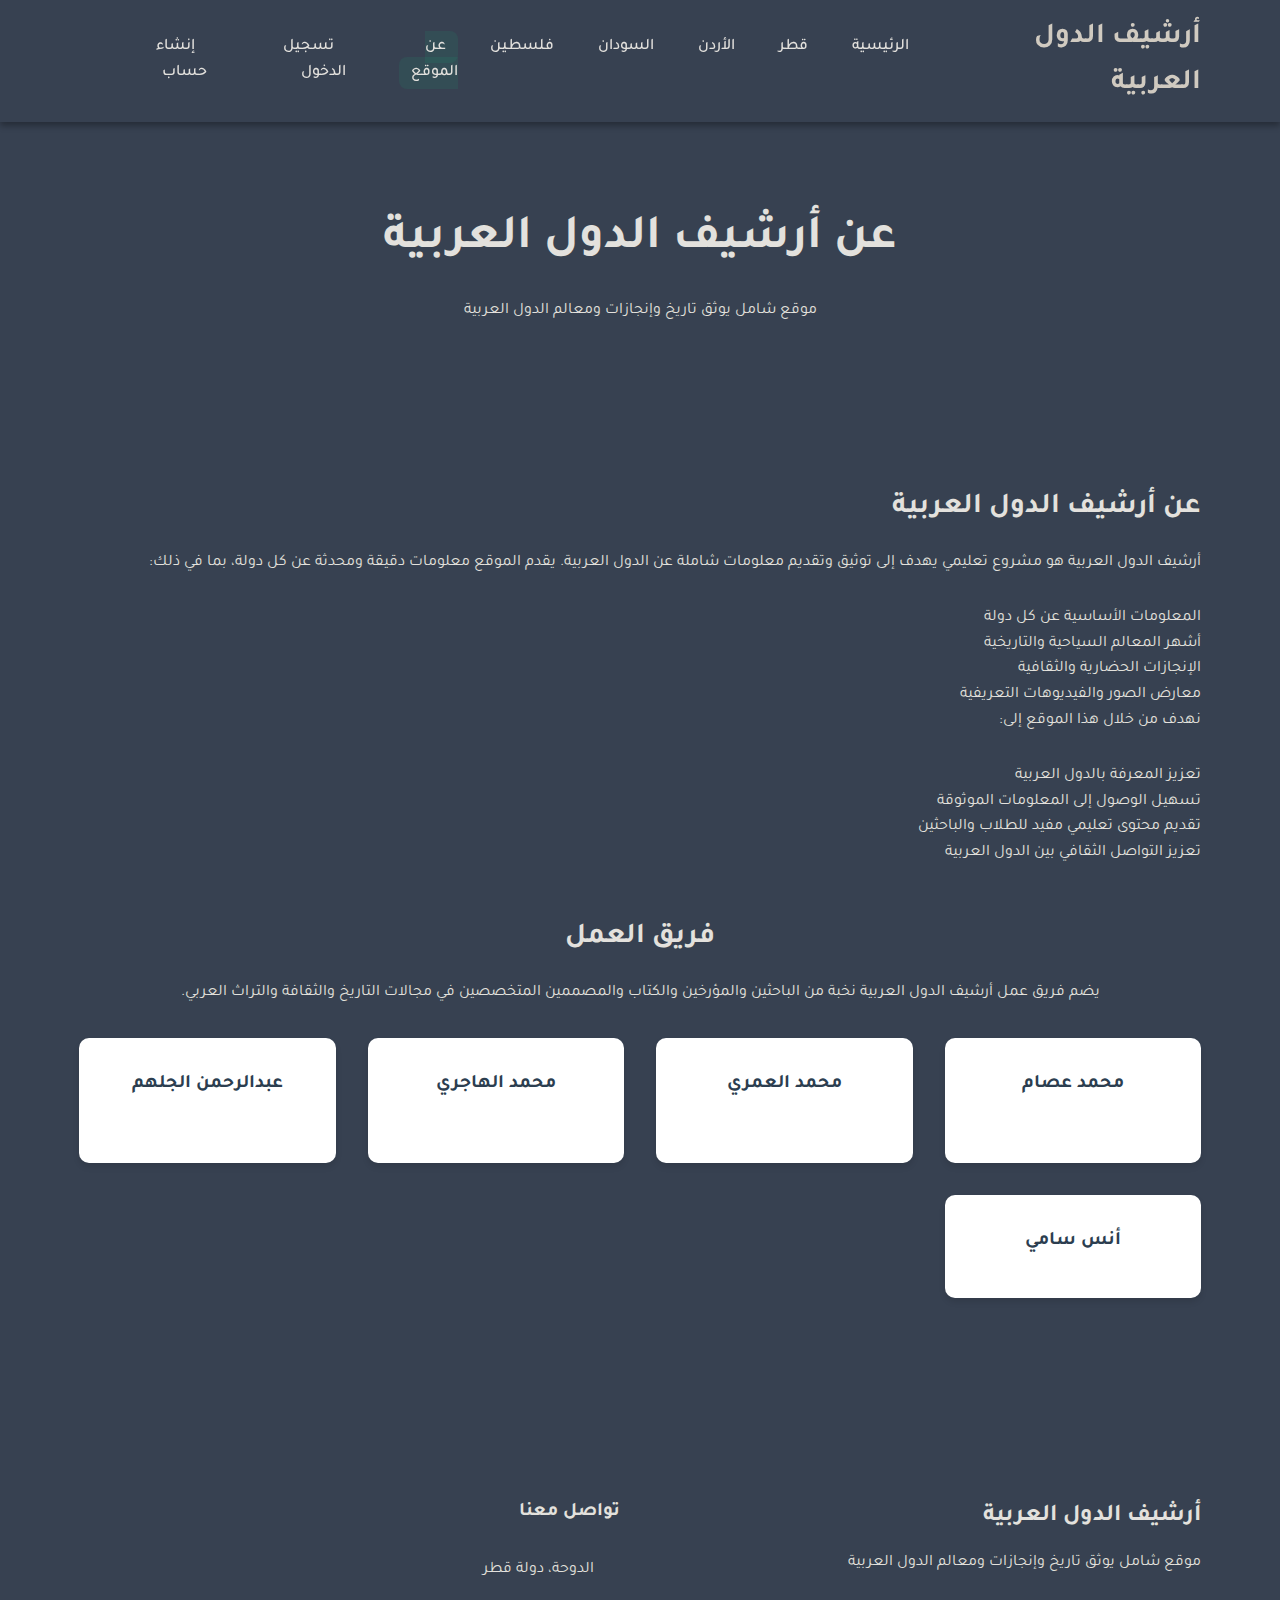
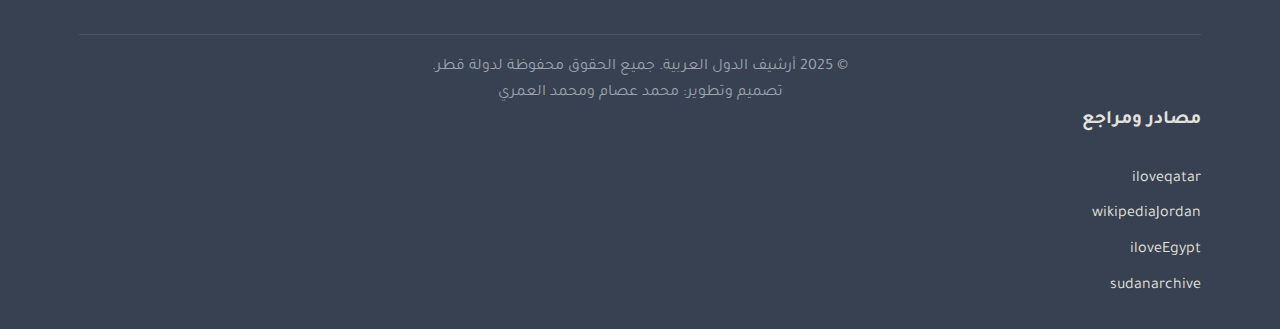
==== about.html @ 744db6a6 "Add files via upload" ====
<!DOCTYPE html>
<html lang="ar" dir="rtl">
<head>
    <meta charset="UTF-8">
    <meta name="viewport" content="width=device-width, initial-scale=1.0">
    <title>عن الموقع - أرشيف الدول العربية</title>
    <link rel="stylesheet" href="css/style.css">
    <link rel="stylesheet" href="https://cdnjs.cloudflare.com/ajax/libs/font-awesome/6.0.0/css/all.min.css">
    <link rel="preconnect" href="https://fonts.googleapis.com">
    <link rel="preconnect" href="https://fonts.gstatic.com" crossorigin>
    <link href="https://fonts.googleapis.com/css2?family=Tajawal:wght@400;500;700&display=swap" rel="stylesheet">
</head>
<body>
    <header>
        <div class="container">
            <div class="logo">
                <a href="index.html"><h1>أرشيف الدول العربية</h1></a>
            </div>
            <nav>
                <ul>
                    <li><a href="index.html">الرئيسية</a></li>
                    <li><a href="qatar.html">قطر</a></li>
                    <li><a href="jordan.html">الأردن</a></li>
                    <li><a href="sudan.html">السودان</a></li>
                    <li><a href="palestine.html">فلسطين</a></li>
                    <li><a href="about.html" class="active">عن الموقع</a></li>
                    <li><a href="signin.html" id="authLink">تسجيل الدخول</a></li>
                    <li><a href="signup.html" id="signupLink">إنشاء حساب</a></li>
                    <li><a href="profile.html" id="profileLink" style="display: none;">الملف الشخصي</a></li>
                    <li><a href="#" id="logoutLink" style="display: none;" class="logout-btn">تسجيل الخروج</a></li>
                </ul>
            </nav>
        </div>
    </header>

    <section class="about-header">
        <div class="container">
            <h1>عن أرشيف الدول العربية</h1>
            <p>موقع شامل يوثق تاريخ وإنجازات ومعالم الدول العربية</p>
        </div>
    </section>

    <section class="about-content">
        <div class="container">
            <div class="about-text">
                <h2>عن أرشيف الدول العربية</h2>
                <p>أرشيف الدول العربية هو مشروع تعليمي يهدف إلى توثيق وتقديم معلومات شاملة عن الدول العربية. يقدم الموقع معلومات دقيقة ومحدثة عن كل دولة، بما في ذلك:</p>
                <ul>
                    <li>المعلومات الأساسية عن كل دولة</li>
                    <li>أشهر المعالم السياحية والتاريخية</li>
                    <li>الإنجازات الحضارية والثقافية</li>
                    <li>معارض الصور والفيديوهات التعريفية</li>
                </ul>
                <p>نهدف من خلال هذا الموقع إلى:</p>
                <ul>
                    <li>تعزيز المعرفة بالدول العربية</li>
                    <li>تسهيل الوصول إلى المعلومات الموثوقة</li>
                    <li>تقديم محتوى تعليمي مفيد للطلاب والباحثين</li>
                    <li>تعزيز التواصل الثقافي بين الدول العربية</li>
                </ul>
            </div>
            
            <div class="team-section">
                <h2>فريق العمل</h2>
                <p>يضم فريق عمل أرشيف الدول العربية نخبة من الباحثين والمؤرخين والكتاب والمصممين المتخصصين في مجالات التاريخ والثقافة والتراث العربي.</p>
                
                <div class="team-grid">
                    <div class="team-box">
                        <h3>محمد عصام</h3>
                    </div>
                    <div class="team-box">
                        <h3>محمد العمري</h3>
                    </div>
                    <div class="team-box">
                        <h3>محمد الهاجري</h3>
                        <p></p>
                    </div>
                    <div class="team-box">
                        <h3>عبدالرحمن الجلهم</h3>
                        <p></p>
                    </div>
                    <div class="team-box">
                        <h3>أنس سامي
                        </h3>
                    </div>
                </div>
            </div>
        </div>
    </section>
    <footer>
    </div>
    
    </div>
        <div class="container">
            <div class="footer-content">
                <div class="footer-logo">
                    <h3>أرشيف الدول العربية</h3>
                    <p>موقع شامل يوثق تاريخ وإنجازات ومعالم الدول العربية</p>
                </div>
                <div class="footer-contact">
                    <h4>تواصل معنا</h4>
                    <ul>
                        <li><i class="fas fa-map-marker-alt"></i> الدوحة، دولة قطر</li>
                    </ul>
                </div>
            </div>
            <div class="footer-bottom">
                <p>&copy; 2025 أرشيف الدول العربية. جميع الحقوق محفوظة لدولة قطر.</p>
                <p>تصميم وتطوير: محمد عصام ومحمد العمري 
                </div>
                <div class="footer-links">
                    <ul>
                        <h4>مصادر ومراجع</h4>
                        <li><a href="https://www.iloveqatar.net/">iloveqatar</a></li>
                        <li><a href="https://en.wikipedia.org/wiki/Jordan">wikipediaJordan</a></li>
                        <li><a href="https://iloveegypt.com/">iloveEgypt</a></li>
                        <li><a href="https://sudanarchive.net/?a=p&p=home">sudanarchive</a></li>
                    </ul>
                </div>
                </p>
            </div>
        </div>
    </footer>

    <script src="js/main.js"></script>
</body>
</html>
---- css/style.css ----
/* Global Styles */
:root {
    --primary-color: #e3e1dd;
    --secondary-color: #374151;
    --accent-color: #f59e0b;
    --dark-color: #374151;
    --darker-color: #374151;
    --light-color: #1f2937;
    --text-color: #e3e1dd;
    --text-muted: #9ca3af;
    --border-radius: 8px;
    --box-shadow: 0 4px 6px rgba(0, 0, 0, 0.3);
    --transition: all 0.3s ease;
}

* {
    margin: 0;
    padding: 0;
    box-sizing: border-box;
}

body {
    font-family: 'Tajawal', sans-serif;
    line-height: 1.6;
    color: var(--text-color);
    background-color: var(--dark-color);
}

.container {
    width: 90%;
    max-width: 1200px;
    margin: 0 auto;
    padding: 0 15px;
}

a {
    text-decoration: none;
    color: inherit;
}

ul {
    list-style: none;
}

img {
    max-width: 100%;
}

.btn {
    display: inline-block;
    padding: 0.8rem 1.5rem;
    border-radius: var(--border-radius);
    text-decoration: none;
    font-weight: 500;
    transition: all 0.3s ease;
    cursor: pointer;
    border: 2px solid transparent;
    text-align: center;
}

.primary-btn {
    background-color: var(--primary-color);
    color: var(--light-color);
    border-color: var(--primary-color);
}

.primary-btn:hover {
    background-color: transparent;
    color: var(--primary-color);
    border-color: var(--primary-color);
}

.secondary-btn {
    background-color: transparent;
    color: var(--primary-color);
    border-color: var(--primary-color);
}

.secondary-btn:hover {
    background-color: var(--primary-color);
    color: var(--light-color);
    border-color: var(--primary-color);
}

.section-title {
    text-align: center;
    margin-bottom: 40px;
    font-size: 2.2rem;
    color: #e3e1dd;
    position: relative;
    padding-bottom: 15px;
}

.section-title::after {
    content: '';
    position: absolute;
    bottom: 0;
    left: 50%;
    transform: translateX(-50%);
    width: 80px;
    height: 4px;
    background-color: var(--secondary-color);
    border-radius: 2px;
}

/* Header */
header {
    background-color: var(--darker-color);
    box-shadow: var(--box-shadow);
    position: sticky;
    top: 0;
    z-index: 100;
}

header .container {
    display: flex;
    justify-content: space-between;
    align-items: center;
    padding: 15px;
}

.logo h1 {
    color: #d0cac0;
    font-size: 1.8rem;
}

nav ul {
    display: flex;
}

nav ul li {
    margin-right: 20px;
}

nav ul li:last-child {
    margin-right: 0;
}

nav ul li a {
    font-weight: 500;
    padding: 8px 12px;
    border-radius: var(--border-radius);
    transition: var(--transition);
}

nav ul li a:hover, nav ul li a.active {
    color: var(--primary-color);
    background-color: rgba(16, 185, 129, 0.1);
}

/* Hero Section */
.hero {
    background: linear-gradient(rgba(0, 0, 0, 0.7), rgba(0, 0, 0, 0.7)), url('../images/hero-bg.jpg');
    background-size: cover;
    background-position: center;
    color: #ffffff;
    padding: 100px 0;
    text-align: center;
}

.hero-content {
    max-width: 800px;
    margin: 0 auto;
}

.hero h2 {
    font-size: 3rem;
    margin-bottom: 20px;
}

.hero p {
    font-size: 1.2rem;
    margin-bottom: 30px;
}

.hero-buttons {
    display: flex;
    justify-content: center;
    gap: 20px;
}

/* Countries Section */
.countries {
    padding: 80px 0;
}

.countries-grid {
    display: grid;
    grid-template-columns: repeat(auto-fit, minmax(280px, 1fr));
    gap: 30px;
}

.country-card {
    background-color: var(--light-color);
    border-radius: var(--border-radius);
    overflow: hidden;
    box-shadow: var(--box-shadow);
    transition: var(--transition);
}

.country-card:hover {
    transform: translateY(-10px);
    box-shadow: 0 10px 20px rgba(0, 0, 0, 0.3);
}

.country-image {
    height: 200px;
    background-size: cover;
    background-position: center;
}

.qatar-img {
    background-image: url('../images/qatar.jpg');
}

.jordan-img {
    background-image: url('../images/jordan.jpg');
}

.sudan-img {
    background-image: url('../images/sudan.jpg');
}

.palestine-img {
    background-image: url('../images/palestine.jpg');
}

.country-card h3 {
    color: var(--primary-color);
    padding: 20px 20px 10px;
    font-size: 1.5rem;
}

.country-card p {
    padding: 0 20px 20px;
    color: var(--text-color);
}

.country-card .btn {
    margin: 0 20px 20px;
    background-color: var(--secondary-color);
    color: white;
}

.country-card .btn:hover {
    background-color: #2563eb;
}

/* Features Section */
.features {
    background-color: var(--darker-color);
    padding: 80px 0;
}

.features-grid {
    display: grid;
    grid-template-columns: repeat(auto-fit, minmax(280px, 1fr));
    gap: 30px;
}

.feature {
    background-color: var(--light-color);
    padding: 30px;
    border-radius: var(--border-radius);
    text-align: center;
    box-shadow: var(--box-shadow);
    transition: var(--transition);
}

.feature:hover {
    transform: translateY(-5px);
}

.feature i {
    font-size: 3rem;
    color: #d0cac0;
    margin-bottom: 20px;
}

.feature h3 {
    color: var(--primary-color);
    margin-bottom: 15px;
}

/* Country Showcase Styles */
.country-showcase {
    padding: 80px 0;
    background-color: var(--darker-color);
}

.showcase-grid {
    display: grid;
    grid-template-columns: repeat(2, 1fr);
    gap: 30px;
    margin-bottom: 40px;
}

.showcase-country {
    background-color: var(--dark-color);
    border-radius: var(--border-radius);
    overflow: hidden;
    box-shadow: var(--box-shadow);
    transition: var(--transition);
}

.showcase-country:hover {
    transform: translateY(-5px);
    box-shadow: 0 10px 20px rgba(0, 0, 0, 0.4);
}

.showcase-country h3 {
    color: var(--primary-color);
    text-align: center;
    padding: 15px;
    margin: 0;
    border-bottom: 1px solid rgba(255, 255, 255, 0.1);
}

.showcase-photos {
    display: grid;
    grid-template-columns: repeat(2, 1fr);
    gap: 10px;
    padding: 15px;
}

.showcase-photo {
    position: relative;
    border-radius: var(--border-radius);
    overflow: hidden;
}

.showcase-photo img {
    width: 100%;
    height: 150px;
    object-fit: cover;
    display: block;
    transition: var(--transition);
}

.showcase-photo:hover img {
    transform: scale(1.05);
}

.photo-caption {
    position: absolute;
    bottom: 0;
    left: 0;
    right: 0;
    background-color: rgba(0, 0, 0, 0.7);
    color: white;
    padding: 8px;
    text-align: center;
    font-size: 0.9rem;
    transform: translateY(100%);
    transition: var(--transition);
}

.showcase-photo:hover .photo-caption {
    transform: translateY(0);
}

.showcase-cta {
    text-align: center;
    margin-top: 30px;
}

.showcase-cta p {
    margin-bottom: 20px;
    color: var(--text-color);
}

.showcase-buttons {
    display: flex;
    justify-content: center;
    flex-wrap: wrap;
    gap: 15px;
}

.showcase-buttons .btn {
    min-width: 100px;
}

/* Footer */
footer {
    background-color: var(--darker-color);
    color: var(--text-color);
    padding: 60px 0 20px;
}

.footer-content {
    display: grid;
    grid-template-columns: repeat(auto-fit, minmax(250px, 1fr));
    gap: 40px;
    margin-bottom: 40px;
}

.footer-logo h3 {
    font-size: 1.5rem;
    margin-bottom: 15px;
    color: var(--primary-color);
}

.footer-links h4, .footer-contact h4 {
    margin-bottom: 20px;
    font-size: 1.2rem;
    position: relative;
    padding-bottom: 10px;
    color: var(--primary-color);
}

.footer-links h4::after, .footer-contact h4::after {
    content: '';
    position: absolute;
    bottom: 0;
    right: 0;
    width: 50px;
    height: 3px;
    background-color: var(--secondary-color);
}

.footer-links ul li, .footer-contact ul li {
    margin-bottom: 10px;
}

.footer-links ul li a:hover {
    color: var(--secondary-color);
}

.footer-contact ul li i {
    margin-left: 10px;
    color: var(--secondary-color);
}

.footer-bottom {
    text-align: center;
    padding-top: 20px;
    border-top: 1px solid rgba(255, 255, 255, 0.1);
    color: var(--text-muted);
}

/* Country Pages */
.country-header {
    background-size: cover;
    background-position: center;
    color: #ffffff;
    padding: 100px 0;
    position: relative;
}

.country-header::before {
    content: '';
    position: absolute;
    top: 0;
    left: 0;
    width: 100%;
    height: 100%;
    background: rgb(88 86 112 / 60%);
}

.country-header-content {
    position: relative;
    z-index: 1;
    max-width: 800px;
    margin: 0 auto;
    text-align: center;
}

.country-header h1 {
    font-size: 3rem;
    margin-bottom: 20px;
}

.country-info {
    padding: 80px 0;
}

.country-info-grid {
    display: grid;
    grid-template-columns: 1fr 1fr;
    gap: 40px;
    align-items: center;
}

.country-description h2 {
    color: #eee;
    margin-bottom: 20px;
}

.country-description p {
    margin-bottom: 15px;
}

.country-stats {
    background-color: var(--light-color);
    padding: 30px;
    border-radius: var(--border-radius);
    box-shadow: var(--box-shadow);
}

.stat-item {
    display: flex;
    align-items: center;
    margin-bottom: 15px;
}

.stat-item i {
    font-size: 1.5rem;
    color: #f59e0b;
    margin-left: 15px;
}

.achievements {
    background-color: var(--darker-color);
    padding: 80px 0;
}

.achievement-card {
    background-color: var(--light-color);
    border-radius: var(--border-radius);
    overflow: hidden;
    box-shadow: var(--box-shadow);
    margin-bottom: 30px;
}

.achievement-content {
    padding: 20px;
}

.achievement-content h3 {
    color: var(--primary-color);
    margin-bottom: 15px;
}

.places {
    padding: 80px 0;
}

.place-card {
    display: grid;
    grid-template-columns: 1fr 1fr;
    gap: 30px;
    margin-bottom: 50px;
    background-color: var(--light-color);
    border-radius: var(--border-radius);
    overflow: hidden;
    box-shadow: var(--box-shadow);
}

.place-image {
    height: 300px;
    background-size: cover;
    background-position: center;
}

.place-content {
    padding: 30px;
}

.place-content h3 {
    color: var(--primary-color);
    margin-bottom: 15px;
}

/* Photo Gallery Styles */
.photo-gallery {
    padding: 80px 0;
    background-color: var(--darker-color);
}

.gallery-grid {
    display: grid;
    grid-template-columns: repeat(auto-fit, minmax(250px, 1fr));
    gap: 20px;
}

.gallery-item {
    position: relative;
    border-radius: var(--border-radius);
    overflow: hidden;
    box-shadow: var(--box-shadow);
    transition: var(--transition);
}

.gallery-item:hover {
    transform: translateY(-5px);
    box-shadow: 0 10px 20px rgba(0, 0, 0, 0.4);
}

.gallery-item img {
    width: 100%;
    height: 200px;
    object-fit: cover;
    display: block;
}

.gallery-caption {
    position: absolute;
    bottom: 0;
    left: 0;
    right: 0;
    background-color: rgba(0, 0, 0, 0.7);
    color: white;
    padding: 10px;
    text-align: center;
    transform: translateY(100%);
    transition: var(--transition);
}

.gallery-item:hover .gallery-caption {
    transform: translateY(0);
}

/* About Page Styles */
.about-header {
    background-color: var(--darker-color);
    padding: 80px 0;
    text-align: center;
}

.about-header h1 {
    color: var(--primary-color);
    font-size: 3rem;
    margin-bottom: 20px;
}

.about-content {
    padding: 80px 0;
}

.about-grid {
    display: grid;
    grid-template-columns: 2fr 1fr;
    gap: 40px;
    margin-bottom: 60px;
}

.about-text h2 {
    color: var(--primary-color);
    margin-bottom: 20px;
    font-size: 1.8rem;
}

.about-text p {
    margin-bottom: 30px;
}

.values-list {
    list-style: disc;
    padding-right: 20px;
}

.values-list li {
    margin-bottom: 15px;
}

.values-list li strong {
    color: var(--primary-color);
}

.about-image {
    border-radius: var(--border-radius);
    overflow: hidden;
    box-shadow: var(--box-shadow);
}

.team-section, .contact-section {
    margin-bottom: 60px;
}

.team-section h2, .contact-section h2 {
    color: var(--primary-color);
    margin-bottom: 20px;
    font-size: 1.8rem;
}

.team-section p, .contact-section p {
    margin-bottom: 30px;
}

.team-grid {
    display: grid;
    grid-template-columns: repeat(auto-fit, minmax(250px, 1fr));
    gap: 2rem;
    margin-top: 2rem;
}

.team-box {
    background: #fff;
    padding: 2rem;
    border-radius: 10px;
    box-shadow: 0 4px 6px rgba(0, 0, 0, 0.1);
    transition: transform 0.3s ease;
}

.team-box:hover {
    transform: translateY(-5px);
}

.team-box h3 {
    color: #2c3e50;
    margin-bottom: 0.5rem;
    font-size: 1.2rem;
}

.team-box p {
    color: #666;
    font-size: 0.9rem;
}

.team-member {
    background-color: var(--light-color);
    border-radius: var(--border-radius);
    overflow: hidden;
    box-shadow: var(--box-shadow);
    text-align: center;
    transition: var(--transition);
    padding: 20px;
}

.team-member:hover {
    transform: translateY(-5px);
}

.member-info {
    padding: 15px;
}

.team-member h3 {
    color: var(--primary-color);
    margin-bottom: 10px;
}

.team-member p {
    color: var(--text-muted);
    margin-bottom: 10px;
}

.contact-grid {
    display: grid;
    grid-template-columns: 1fr 2fr;
    gap: 40px;
}

.contact-item {
    display: flex;
    align-items: center;
    margin-bottom: 30px;
}

.contact-item i {
    font-size: 2rem;
    color: var(--primary-color);
    margin-left: 20px;
}

.contact-item h3 {
    color: var(--primary-color);
    margin-bottom: 5px;
}

.contact-form {
    background-color: var(--light-color);
    padding: 30px;
    border-radius: var(--border-radius);
    box-shadow: var(--box-shadow);
}

.form-group {
    margin-bottom: 20px;
}

.form-group label {
    display: block;
    margin-bottom: 5px;
    color: var(--primary-color);
}

.form-group input, .form-group textarea {
    width: 100%;
    padding: 10px;
    border: 1px solid #374151;
    border-radius: var(--border-radius);
    background-color: #1f2937;
    color: var(--text-color);
}

.form-group input:focus, .form-group textarea:focus {
    outline: none;
    border-color: var(--primary-color);
}

/* Mobile Menu */
.mobile-menu-btn {
    display: none;
    background: none;
    border: none;
    color: var(--text-color);
    font-size: 1.5rem;
    cursor: pointer;
}

/* Responsive Design */
@media (max-width: 768px) {
    header .container {
        flex-direction: column;
    }
    
    nav ul {
        margin-top: 15px;
        flex-wrap: wrap;
        justify-content: center;
    }
    
    nav ul li {
        margin: 5px 10px;
    }
    
    .hero h2 {
        font-size: 2.2rem;
    }
    
    .hero-buttons {
        flex-direction: column;
        gap: 10px;
    }
    
    .country-info-grid {
        grid-template-columns: 1fr;
    }
    
    .place-card {
        grid-template-columns: 1fr;
    }

    .about-grid, .contact-grid {
        grid-template-columns: 1fr;
    }

    .gallery-grid {
        grid-template-columns: 1fr 1fr;
    }

    .showcase-grid {
        grid-template-columns: 1fr;
    }

    .mobile-menu-btn {
        display: block;
        position: absolute;
        top: 15px;
        right: 15px;
    }

    nav {
        width: 100%;
    }

    nav ul {
        display: none;
    }

    nav.active ul {
        display: flex;
        flex-direction: column;
        align-items: center;
    }

    .video-container {
        margin: 20px 15px;
    }

    .team-grid {
        grid-template-columns: 1fr;
    }
}

@media (max-width: 480px) {
    .section-title {
        font-size: 1.8rem;
    }
    
    .logo h1 {
        font-size: 1.5rem;
    }

    .about-header h1 {
        font-size: 2.2rem;
    }

    .gallery-grid {
        grid-template-columns: 1fr;
    }

    .showcase-photos {
        grid-template-columns: 1fr 1fr;
        gap: 5px;
    }

    .showcase-buttons {
        flex-direction: column;
        align-items: center;
    }

    .showcase-buttons .btn {
        width: 100%;
        max-width: 200px;
    }

    .showcase-photo img {
        height: 100px;
    }
    
    .photo-caption {
        font-size: 0.8rem;
        padding: 5px;
    }
}

/* Video Section Styles */
.video-section {
    margin-top: 60px;
    text-align: center;
}

.video-container {
    max-width: 1000px;
    margin: 30px auto;
    box-shadow: var(--box-shadow);
    border-radius: var(--border-radius);
    overflow: hidden;
    position: relative;
    padding-top: 56.25%; /* 16:9 Aspect Ratio */
}

.video-container iframe {
    position: absolute;
    top: 0;
    left: 0;
    width: 100%;
    height: 100%;
    border: none;
}

.team-section {
    margin-top: 3rem;
    text-align: center;
}

/* Authentication Styles */
.auth-section {
    padding: 80px 0;
    min-height: calc(100vh - 200px);
    display: flex;
    align-items: center;
}

.auth-form {
    max-width: 500px;
    margin: 0 auto;
    background: var(--light-color);
    padding: 2rem;
    border-radius: var(--border-radius);
    box-shadow: var(--box-shadow);
}

.auth-form h2 {
    color: var(--primary-color);
    text-align: center;
    margin-bottom: 2rem;
}

.auth-form .form-group {
    margin-bottom: 1.5rem;
}

.auth-form label {
    display: block;
    margin-bottom: 0.5rem;
    color: var(--primary-color);
}

.auth-form input {
    width: 100%;
    padding: 0.8rem;
    border: 1px solid var(--secondary-color);
    border-radius: var(--border-radius);
    background: var(--darker-color);
    color: var(--text-color);
}

.auth-form input:focus {
    outline: none;
    border-color: var(--primary-color);
}

.auth-link {
    text-align: center;
    margin-top: 1.5rem;
    color: var(--text-color);
}

.auth-link a {
    color: var(--primary-color);
    text-decoration: none;
}

.auth-link a:hover {
    text-decoration: underline;
}

/* Profile Styles */
.profile-section {
    padding: 80px 0;
}

.profile-header {
    text-align: center;
    margin-bottom: 3rem;
}

.profile-avatar {
    font-size: 5rem;
    color: var(--primary-color);
    margin-bottom: 1rem;
}

.profile-content {
    max-width: 800px;
    margin: 0 auto;
}

.profile-section {
    background: var(--light-color);
    padding: 2rem;
    border-radius: var(--border-radius);
    box-shadow: var(--box-shadow);
    margin-bottom: 2rem;
}

.profile-section h3 {
    color: var(--primary-color);
    margin-bottom: 1.5rem;
}

.profile-section .form-group {
    margin-bottom: 1.5rem;
}

.profile-section label {
    display: block;
    margin-bottom: 0.5rem;
    color: var(--primary-color);
}

.profile-section input,
.profile-section textarea,
.profile-section select {
    width: 100%;
    padding: 0.8rem;
    border: 1px solid var(--secondary-color);
    border-radius: var(--border-radius);
    background: var(--darker-color);
    color: var(--text-color);
}

.profile-section textarea {
    resize: vertical;
    min-height: 100px;
}

.profile-section input:focus,
.profile-section textarea:focus,
.profile-section select:focus {
    outline: none;
    border-color: var(--primary-color);
}

.logout-btn {
    color: #ff4444 !important;
}

.logout-btn:hover {
    background-color: rgba(255, 68, 68, 0.1) !important;
}

@media (max-width: 768px) {
    .auth-form,
    .profile-content {
        padding: 1.5rem;
    }
    
    .profile-avatar {
        font-size: 4rem;
    }
}

/* Favorite Button Styles */
.favorite-btn {
    background: none;
    border: none;
    cursor: pointer;
    padding: 0.5rem;
    font-size: 1.2rem;
    color: #ccc;
    transition: color 0.3s ease;
    position: absolute;
    top: 1rem;
    left: 1rem;
}

.favorite-btn:hover {
    color: #ffd700;
}

.favorite-btn.active {
    color: #ffd700;
}

.info-section {
    position: relative;
    padding-right: 3rem;
}

/* Update existing styles */
.about-section,
.history-section,
.culture-section,
.places-section {
    position: relative;
    padding-right: 3rem;
}
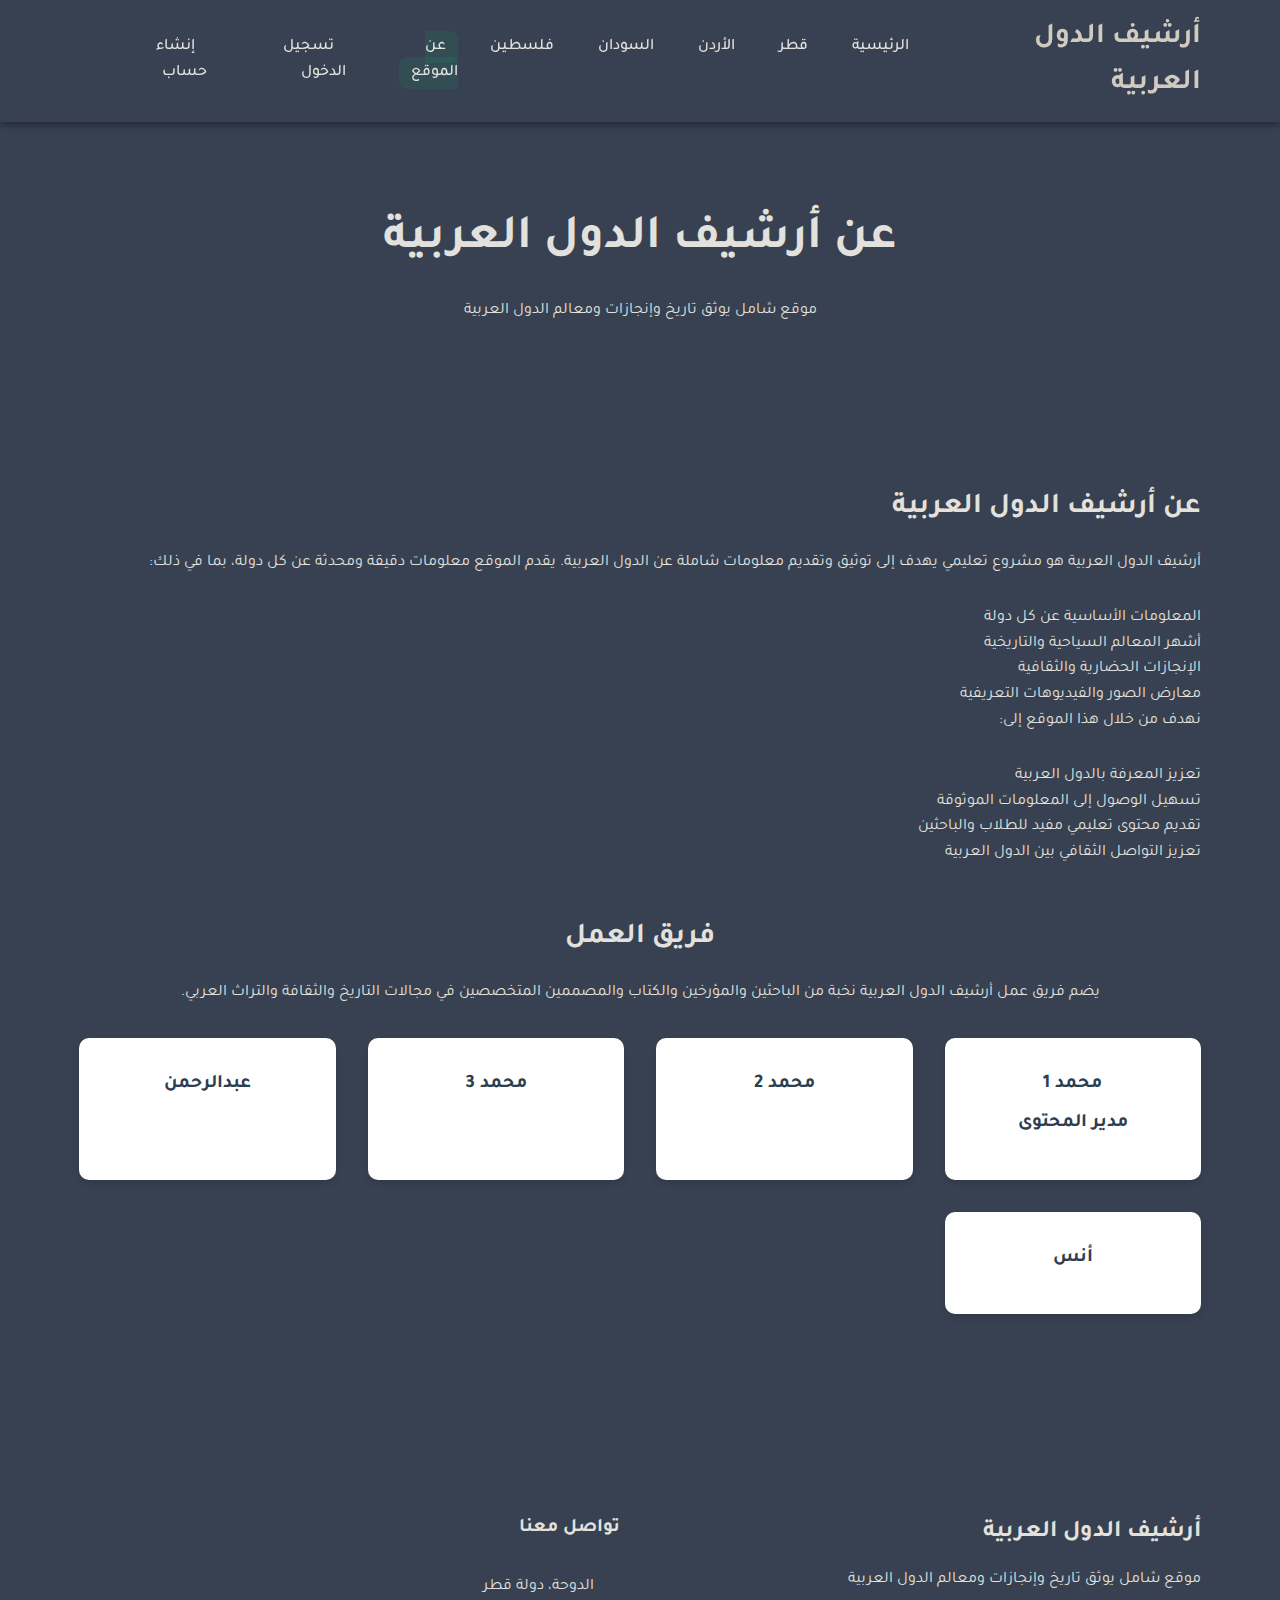
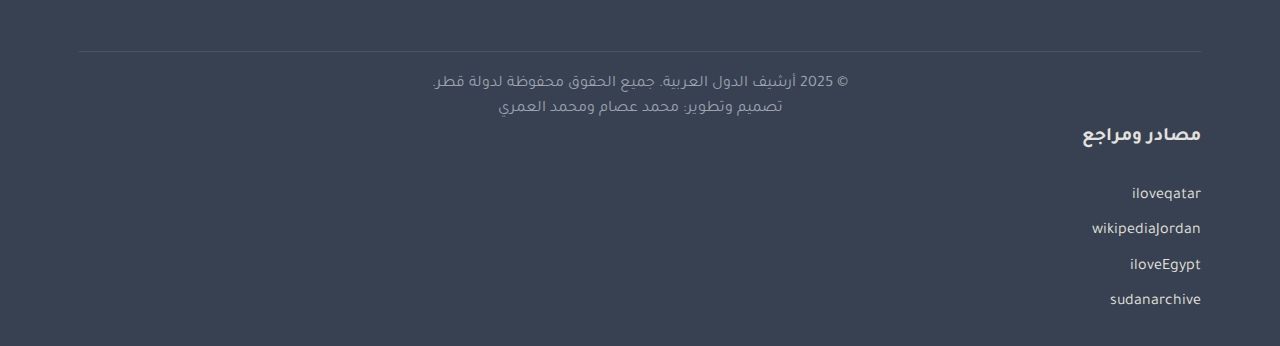
==== commit 7ba3b940: "Update about.html" ====
--- a/about.html
+++ b/about.html
@@ -66,21 +66,22 @@
                 
                 <div class="team-grid">
                     <div class="team-box">
-                        <h3>محمد عصام</h3>
+                        <h3>محمد 1</h3>
+                         <h3> مدير المحتوى </h3>
                     </div>
                     <div class="team-box">
-                        <h3>محمد العمري</h3>
+                        <h3> محمد 2</h3>
                     </div>
                     <div class="team-box">
-                        <h3>محمد الهاجري</h3>
+                        <h3> محمد 3</h3>
                         <p></p>
                     </div>
                     <div class="team-box">
-                        <h3>عبدالرحمن الجلهم</h3>
+                        <h3> عبدالرحمن </h3>
                         <p></p>
                     </div>
                     <div class="team-box">
-                        <h3>أنس سامي
+                        <h3>أنس 
                         </h3>
                     </div>
                 </div>
@@ -124,4 +125,4 @@
 
     <script src="js/main.js"></script>
 </body>
-</html> +</html> 
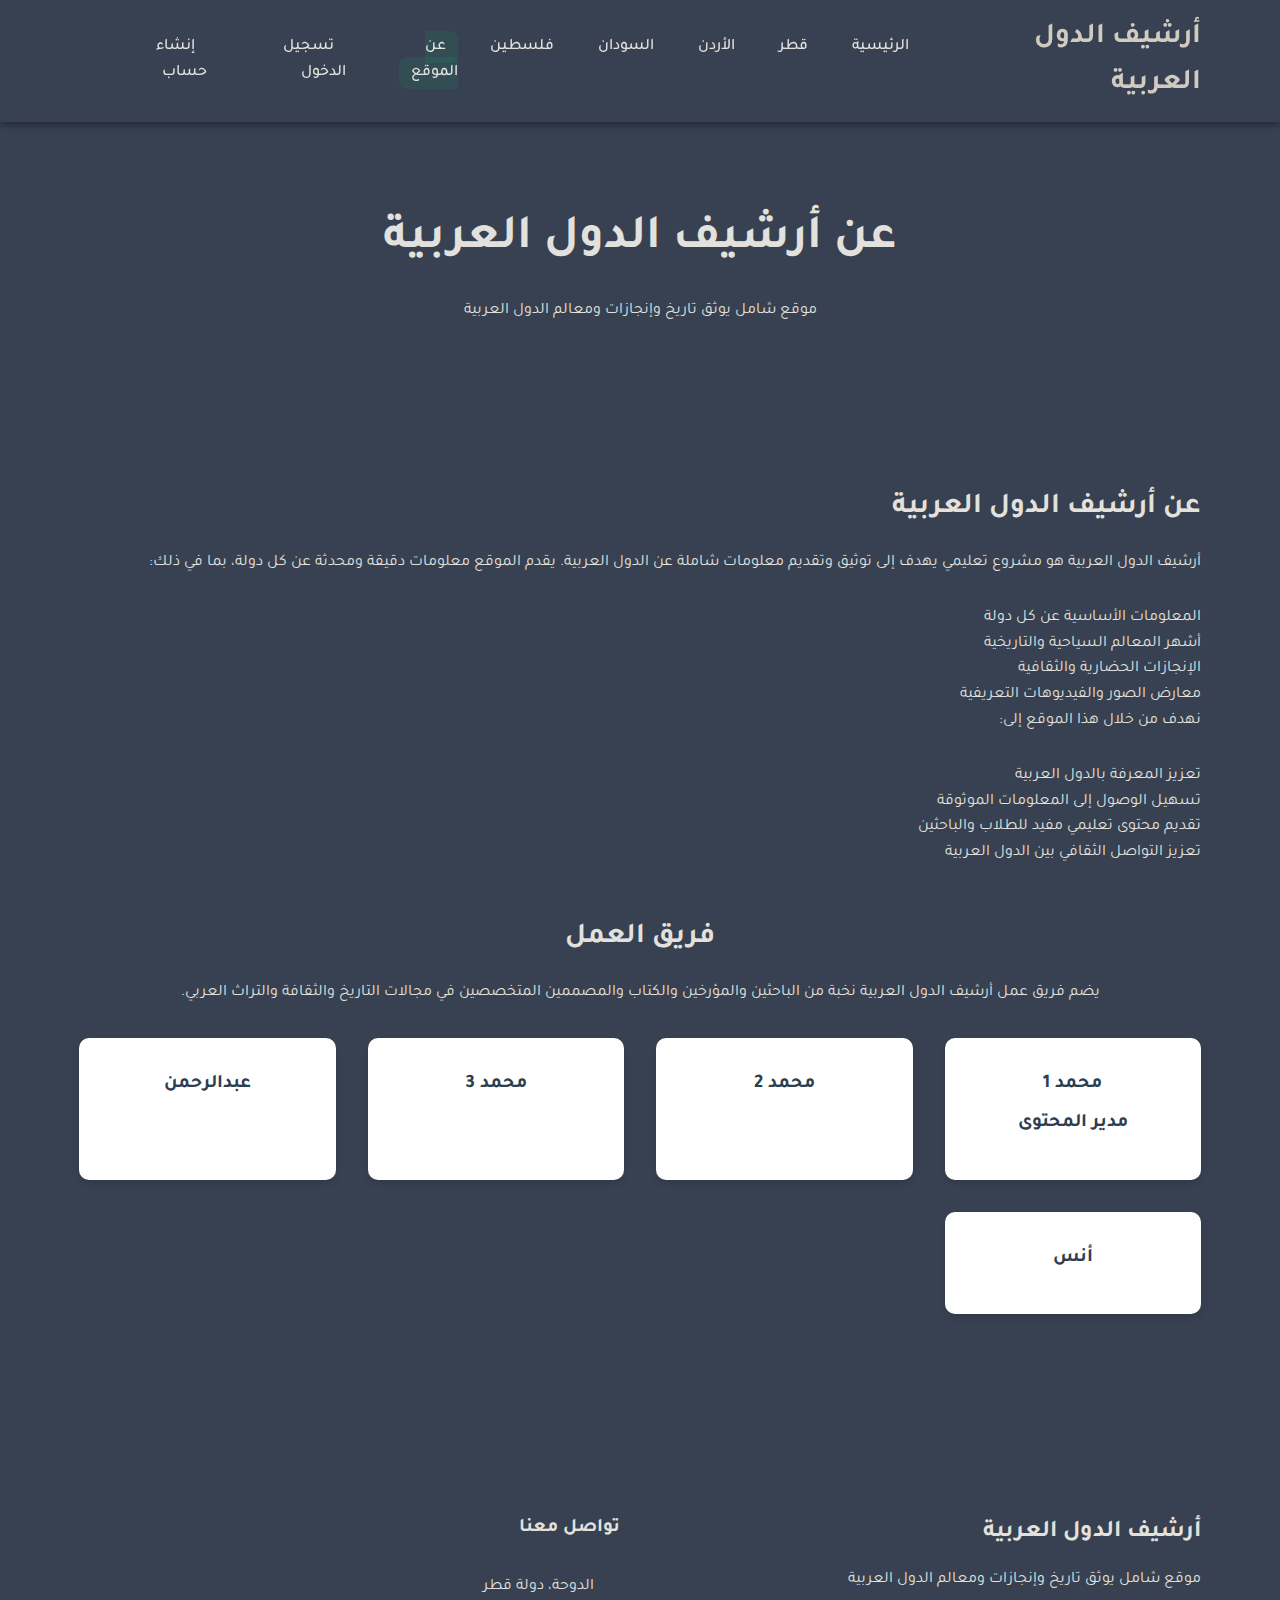
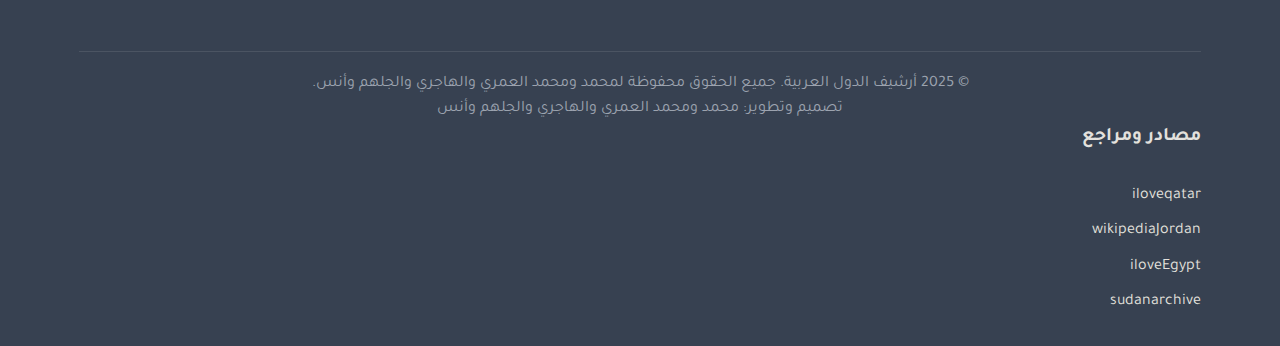
==== commit 27c6aefd: "Update about.html" ====
--- a/about.html
+++ b/about.html
@@ -106,8 +106,8 @@
                 </div>
             </div>
             <div class="footer-bottom">
-                <p>&copy; 2025 أرشيف الدول العربية. جميع الحقوق محفوظة لدولة قطر.</p>
-                <p>تصميم وتطوير: محمد عصام ومحمد العمري 
+              <p>&copy; 2025 أرشيف الدول العربية. جميع الحقوق محفوظة لمحمد ومحمد العمري والهاجري والجلهم وأنس.</p>
+                <p>تصميم وتطوير: محمد ومحمد العمري والهاجري والجلهم وأنس</p>
                 </div>
                 <div class="footer-links">
                     <ul>
